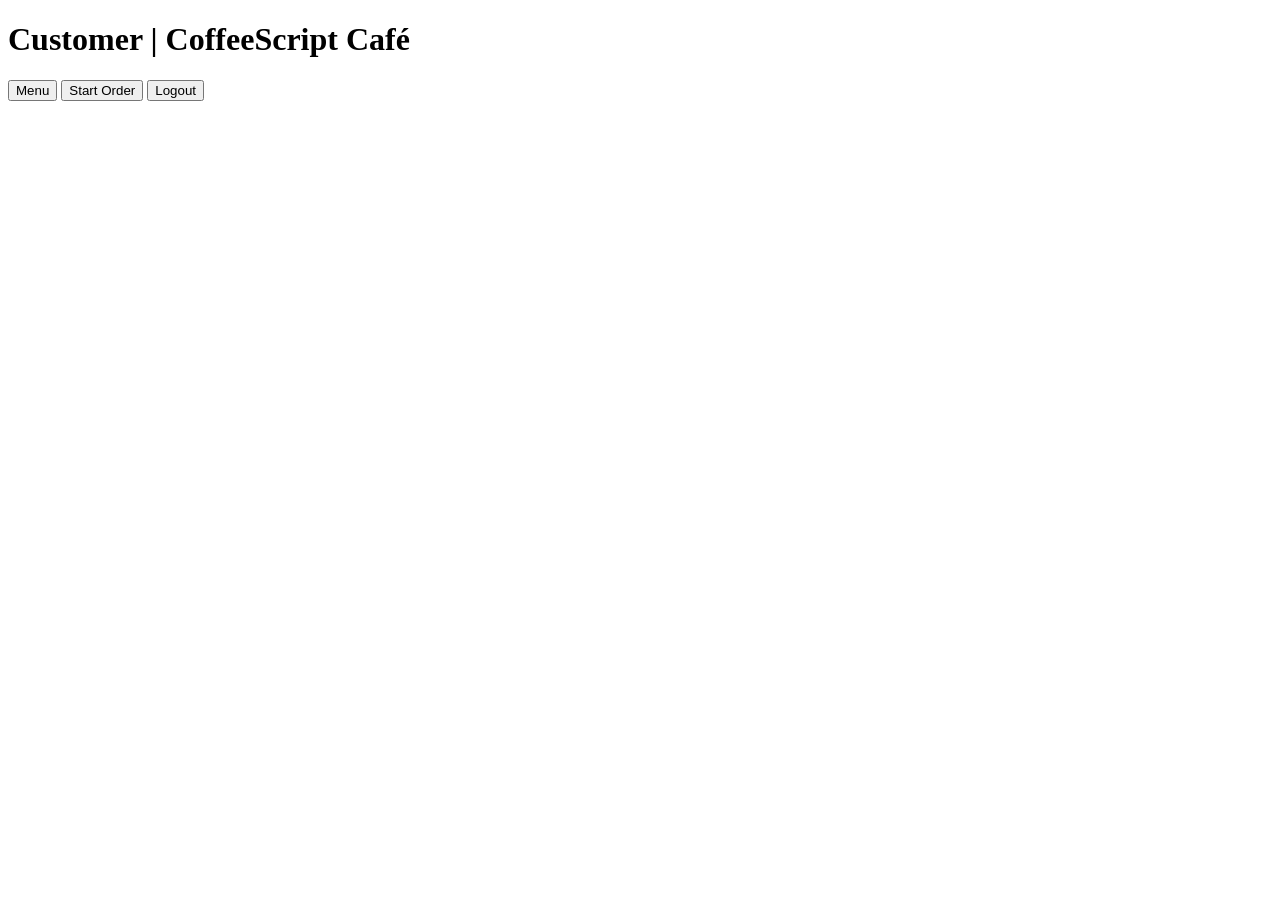
==== public/pages/customer.html @ 1a00e7f7 "Update customer.html" ====
<!DOCTYPE html>
<html lang="en">
<head>
  <meta charset="UTF-8">
  <meta name="viewport" content="width=device-width, initial-scale=1.0">
  <title>Customer | CoffeeScript Caf&eacute;</title>
  <script type="module" src="../scripts/customer.js"></script>
</head>
<body>
  <main>
    <header>
      <h1>Customer | CoffeeScript Caf&eacute;</h1>
    </header>
    <button id = "menuBtn">Menu</button>
    <button id = "startOrderBtn">Start Order</button>
    <button id = "logoutBtn">Logout</button>
  </main>
</body>
</html>
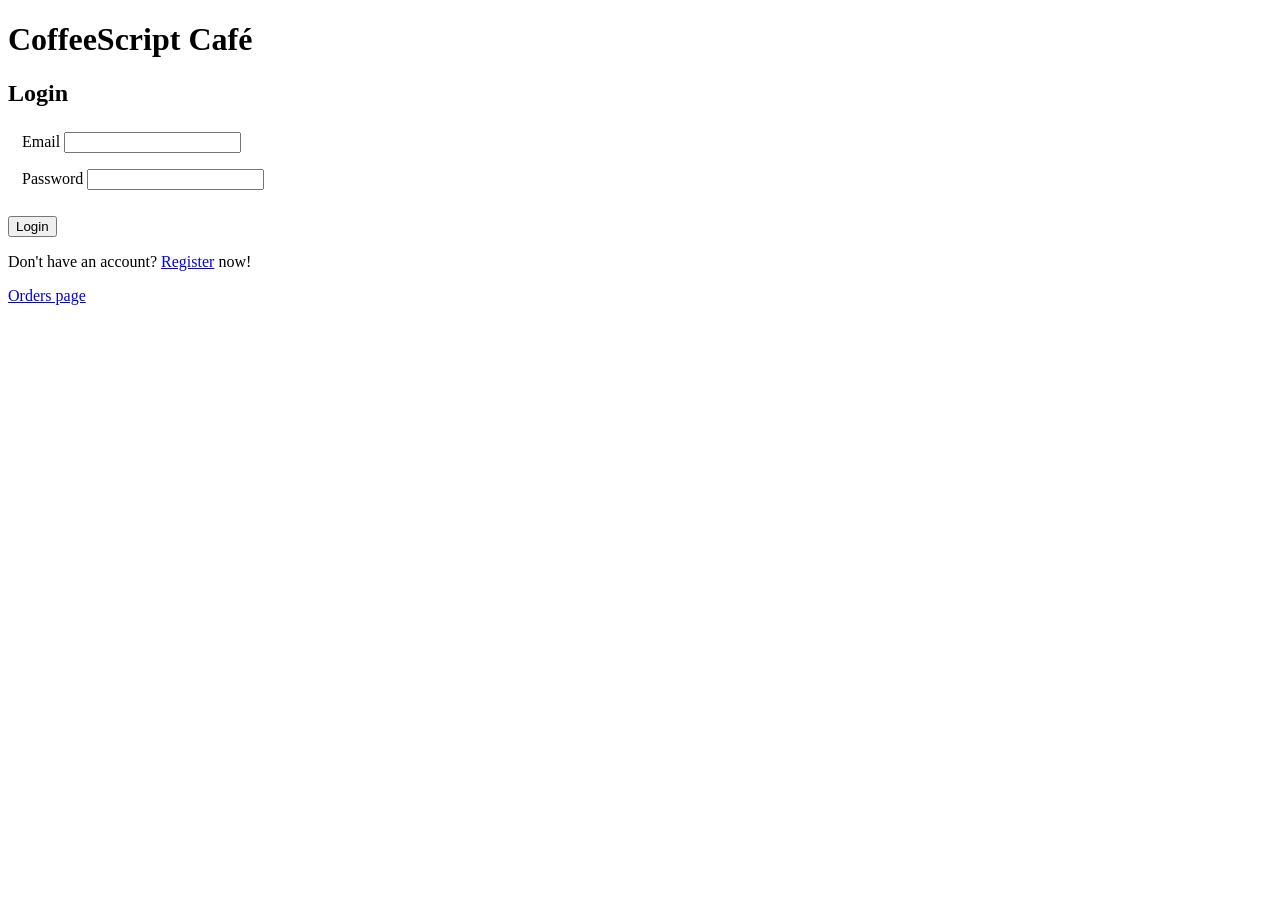
==== commit 120038f1: "Add files via upload" ====
--- a/public/pages/customer.html
+++ b/public/pages/customer.html
@@ -16,4 +16,4 @@
     <button id = "logoutBtn">Logout</button>
   </main>
 </body>
-</html>
+</html>
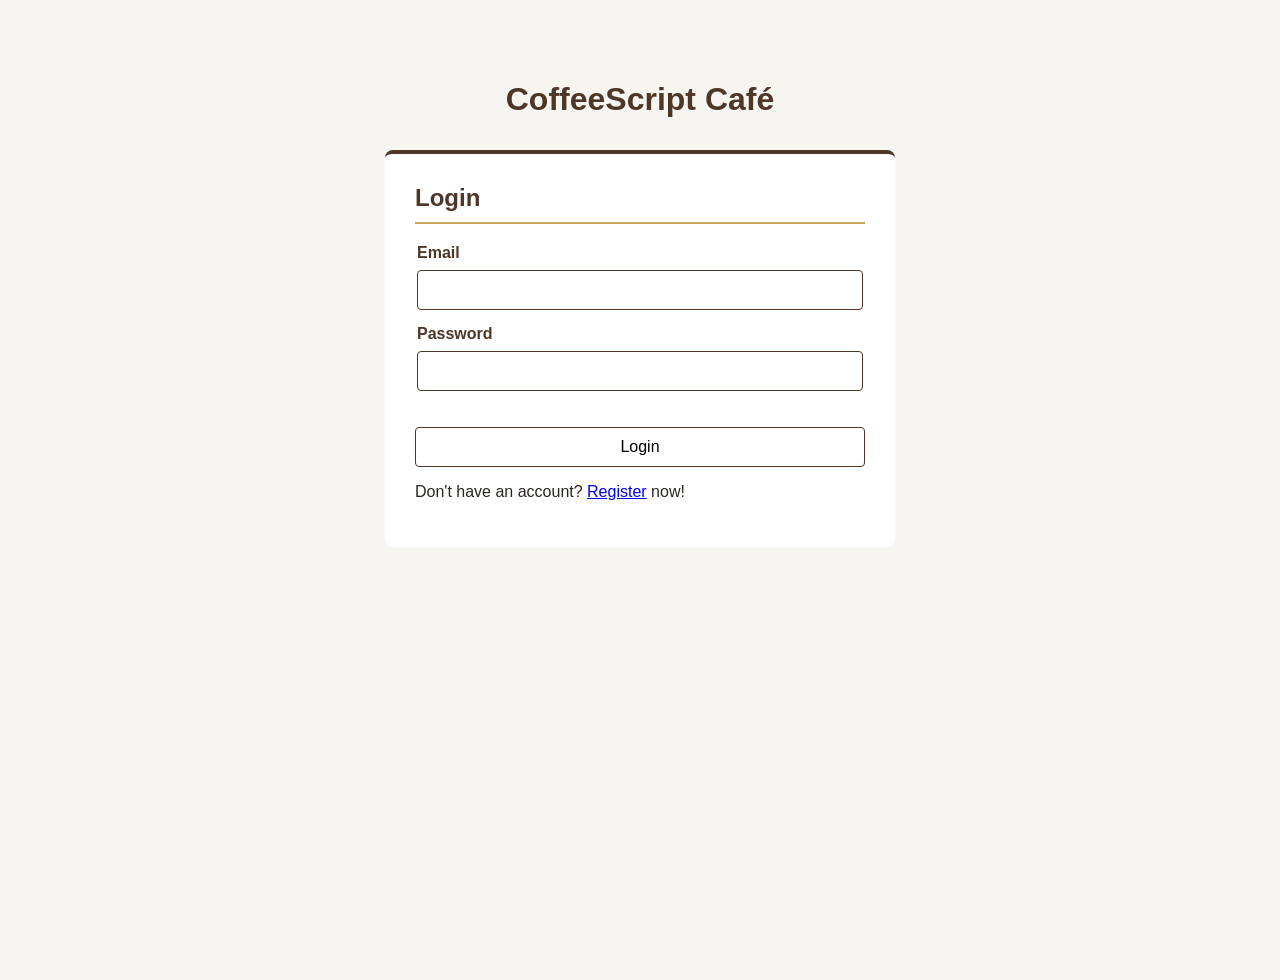
==== commit 32c78598: "Updated most files" ====
--- a/public/pages/customer.html
+++ b/public/pages/customer.html
@@ -1,19 +1,34 @@
 <!DOCTYPE html>
 <html lang="en">
 <head>
-  <meta charset="UTF-8">
-  <meta name="viewport" content="width=device-width, initial-scale=1.0">
-  <title>Customer | CoffeeScript Caf&eacute;</title>
-  <script type="module" src="../scripts/customer.js"></script>
+    <meta charset="UTF-8">
+    <meta name="viewport" content="width=device-width, initial-scale=1.0">
+    <title>Dashboard | CoffeeScript Caf&eacute;</title>
+    <script type="module" src="../scripts/customer.js"></script>
+    <link rel="stylesheet" href="../styles/styles.css">
 </head>
 <body>
+  <header>
+    <div class="cafe-header">
+      <h1>CoffeeScript Caf&eacute;</h1>
+      <button id="logoutBtn" class="dark-btn btn1">Logout</button>
+    </div>
+  </header>
   <main>
-    <header>
-      <h1>Customer | CoffeeScript Caf&eacute;</h1>
-    </header>
-    <button id = "menuBtn">Menu</button>
-    <button id = "startOrderBtn">Start Order</button>
-    <button id = "logoutBtn">Logout</button>
+    <div class="welcome-panel">
+        <h2>Customer Dashboard</h2>
+        <p id="welcome-msg">Welcome, </p>
+    </div>
+    <div class="dashboard-grid">
+        <button id = "menuBtn" class="dashboard-card">
+            <h2>View Menu</h2>
+            <p>View, filter, and search through menu items.</p>
+        </button>
+        <button id = "startOrderBtn" class="dashboard-card">
+            <h2>Start Order</h2>
+            <p>Add menu items to your cart and check out.</p>
+        </button>
+    </div>
   </main>
 </body>
 </html>
--- a/public/styles/styles.css
+++ b/public/styles/styles.css
@@ -0,0 +1,307 @@
+:root {
+            --primary: #4e3629;
+            --accent: #c7a75c;
+            --bg: #f7f5f0;
+            --text: #2d2522;
+            --secdonary: #634635;
+            --lighter-bg: #fcfaf7;
+        }
+
+        body {
+            font-family: 'Segoe UI', Tahoma, Geneva, Verdana, sans-serif;
+            background-color: var(--bg);
+            color: var(--text);
+            margin: 0;
+            padding: 20px;
+        }
+
+        .container {
+            max-width: 1000px;
+            margin: 0 auto;
+            display: grid;
+            grid-template-columns: 2fr 1fr;
+            gap: 30px;
+        }
+
+        h1, h2 {
+            color: var(--primary);
+            border-bottom: 2px solid var(--accent);
+            padding-bottom: 10px;
+        }
+
+        /* Menu Grid Layout */
+        .menu-grid {
+            display: grid;
+            grid-template-columns: repeat(auto-fill, minmax(200px, 1fr));
+            gap: 20px;
+        }
+
+        .menu-card {
+            background: white;
+            border-radius: 8px;
+            padding: 15px;
+            box-shadow: 0 4px 6px rgba(0,0,0,0.05);
+            text-align: center;
+            display: flex;
+            flex-direction: column;
+            justify-content: space-between;
+            border: 1px solid #eaddca;
+        }
+
+        .menu-card h3 {
+            margin: 10px 0 5px 0;
+            color: var(--primary);
+        }
+
+        .price {
+            font-weight: bold;
+            color: var(--accent);
+            font-size: 1.2rem;
+            margin-bottom: 15px;
+        }
+
+        button {
+            cursor: pointer;
+            border: none;
+            border-radius: 4px;
+            transition: background 0.2s;
+        }
+
+        .btn-add {
+            background-color: var(--primary);
+            color: white;
+            padding: 8px 15px;
+            width: 100%;
+        }
+
+        .btn-add:hover {
+            background-color: var(--secdonary);
+        }
+
+        /* Order Summary / Cart Column */
+        .cart-panel {
+            background: white;
+            border-radius: 8px;
+            padding: 20px;
+            box-shadow: 0 4px 6px rgba(0,0,0,0.05);
+            height: fit-content;
+            border-top: 4px solid var(--primary);
+        }
+
+        .cart-item {
+            display: flex;
+            justify-content: space-between;
+            align-items: center;
+            padding: 10px 0;
+            border-bottom: 1px solid #eee;
+        }
+
+        .btn-remove {
+            background: #e74c3c;
+            color: white;
+            padding: 2px 8px;
+            font-size: 0.8rem;
+        }
+
+        .cart-total {
+            font-size: 1.3rem;
+            font-weight: bold;
+            margin-top: 20px;
+            display: flex;
+            justify-content: space-between;
+        }
+
+        .btn-submit {
+            background-color: #27ae60;
+            color: white;
+            padding: 12px;
+            width: 100%;
+            font-size: 1.1rem;
+            margin-top: 20px;
+            display: none; /* Hidden until items are added */
+        }
+
+        .btn-submit:hover {
+            background-color: #219653;
+        }
+
+        .menu-toggle {
+            width: 100%;
+            background: none;
+            border: none;
+            padding: 20px;
+            display: flex;
+            justify-content: space-between;
+            align-items: center;
+            font-size: 1rem;
+            cursor: pointer;
+        }   
+
+        .menu-toggle:hover {
+            background-color: var(--bg);
+        }
+
+        .form-panel {
+            background: white;
+            border-radius: 8px;
+            padding: 20px;
+            box-shadow: 0 4px 6px rgba(0,0,0,0.05);
+            border-top: 4px solid var(--primary);
+            margin: 20px 0;
+            max-width: 700px;
+        }
+        .hidden {
+            display: none;
+        }
+
+        .strike {
+            text-decoration: line-through;
+        }
+
+        header {
+            margin-bottom: 20px;
+        }
+
+        .cafe-header {
+            display: flex;
+            justify-content: space-between;
+            align-items: center;
+            gap:20px;
+        }
+
+        .dark-btn {
+            background-color: var(--primary);
+            color: white;
+        }
+
+        .dark-btn:hover {
+            background-color: var(--secdonary);
+        }
+
+        .light-btn {
+            background-color: white;
+            border: 1px solid var(--primary);
+        }
+
+        .light-btn:hover {
+            background-color: var(--bg);
+        }
+
+        .btn1 {
+            width: 80px;
+            height: 40px;
+        }
+
+        .btn2 {
+            width: 120px;
+            height: 40px;
+        }
+
+        .welcome-panel h2 {
+            border:none;
+        }
+
+        .welcome-panel {
+            margin-bottom: 30px;
+        }
+
+
+        .dashboard-grid {
+            display: grid;
+            grid-template-columns: auto auto auto;
+            gap: 20px;
+        }
+
+        .dashboard-card {
+            background: white;
+            border: 1px solid var(--accent);
+            border-radius: 8px;
+            padding: 30px;
+            text-align: left;
+
+        }
+
+        .dashboard-card:hover {
+            background-color: var(--lighter-bg);
+        }
+
+        .dashboard-card h2 {
+            margin-top: 0;
+            margin-bottom: 10px;
+        }
+
+
+        .auth-page {
+            min-height: 100vh;
+
+            display: flex;
+            flex-direction: column;
+            align-items: center;
+
+            padding-top: 60px;
+        }
+
+        .auth-panel {
+            background: white;
+            width: 100%;
+            max-width: 450px;
+            padding: 30px;
+            border-radius: 8px;
+            border-top: 4px solid var(--primary);
+        }
+
+        .auth-panel h2 {
+            margin-top: 0;
+        }
+
+        fieldset {
+            border:none;
+            margin-bottom: 15px;
+            padding: 0;
+        }
+
+        .auth-page h1 {
+            border: none;
+        }
+
+        .auth-page label {
+            display: block;
+            margin-bottom: 8px;
+
+            font-weight: bold;
+            color: var(--primary);
+        }
+
+        .auth-page input {
+            width: 100%;
+            padding: 10px;
+            border: 1px solid var(--primary);
+            border-radius: 4px;
+            box-sizing: border-box;
+            font: inherit;
+        }
+
+        #register-btn {
+            margin-top: 20px;
+        }
+
+        #register-btn:hover {
+            cursor: pointer;
+        }
+
+        #login-btn {
+            margin-top: 20px;
+        }
+
+        #login-btn:hover {
+            cursor: pointer;
+        }
+
+        .auth-page select {
+            width: 100%;
+            padding: 10px;
+            border: 1px solid var(--primary);
+            border-radius: 4px;
+            box-sizing: border-box;
+            font: inherit;
+        }
